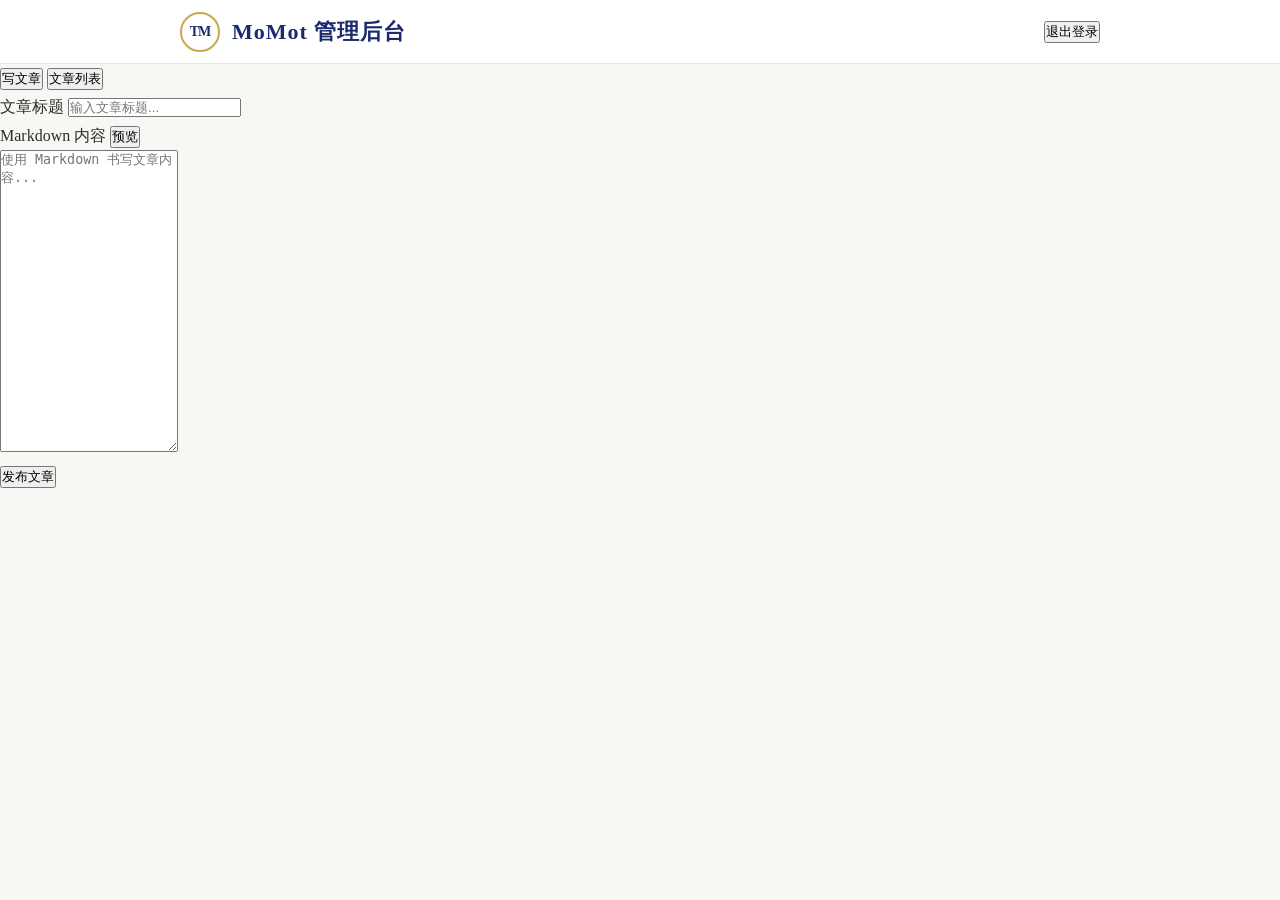
==== admin.html @ 291fdf37 "Update admin.html" ====
<!DOCTYPE html>
<html lang="zh-CN">
<head>
  <meta charset="UTF-8">
  <meta name="viewport" content="width=device-width, initial-scale=1.0">
  <title>管理后台 - MoMot</title>
  <link rel="stylesheet" href="style.css">
</head>
<body class="admin-page">

<nav class="navbar admin-navbar">
  <div class="nav-inner">
    <a href="./index.html" class="nav-brand">
      <div class="nav-logo">
        <span class="nav-logo-text">
          <span class="tm-top">TM</span>
        </span>
      </div>
      <span class="nav-site-name">MoMot 管理后台</span>
    </a>
    <button id="btn-logout" class="btn-logout">退出登录</button>
  </div>
</nav>

<div class="admin-layout">
  <!-- Tabs -->
  <div class="admin-tabs">
    <button id="btn-write" class="admin-tab active">写文章</button>
    <button id="btn-list" class="admin-tab">文章列表</button>
  </div>

  <!-- Status message -->
  <div id="status-msg" class="status-msg" style="display:none;"></div>

  <!-- Write Panel -->
  <div id="panel-write" class="admin-panel">
    <div class="form-group">
      <label for="post-title">文章标题</label>
      <input type="text" id="post-title" class="form-input" placeholder="输入文章标题...">
    </div>
    <div class="form-group">
      <div class="editor-toolbar">
        <label for="post-content">Markdown 内容</label>
        <button type="button" id="btn-preview" class="btn-preview-toggle">预览</button>
      </div>
      <textarea id="post-content" class="form-textarea" rows="20" placeholder="使用 Markdown 书写文章内容..."></textarea>
      <div id="post-preview" class="post-preview post-content" style="display:none;"></div>
    </div>
    <button id="btn-publish" class="btn-publish">发布文章</button>
  </div>

  <!-- List Panel -->
  <div id="panel-list" class="admin-panel" style="display:none;">
    <table class="admin-table">
      <thead>
        <tr>
          <th>标题</th>
          <th>日期</th>
          <th>操作</th>
        </tr>
      </thead>
      <tbody id="posts-table-body">
        <tr><td colspan="3" class="loading-text">加载中...</td></tr>
      </tbody>
    </table>
  </div>
</div>

<script src="script.js"></script>
</body>
</html>
---- style.css ----
/* ===== MoMot Blog - Main Stylesheet ===== */
:root {
  --deep-blue: #1a2a6c;
  --deep-blue-light: #243a8a;
  --deep-blue-dark: #0f1d50;
  --gold: #c9a84c;
  --gold-light: #d9be6e;
  --bg: #f8f7f4;
  --card-bg: #ffffff;
  --text: #2c2c2c;
  --text-muted: #777;
  --border: #e8e4dd;
  --shadow: 0 2px 12px rgba(0,0,0,0.06);
  --radius: 10px;
  --max-width: 960px;
  --nav-height: 64px;
}

* { margin:0; padding:0; box-sizing:border-box; }

body {
  font-family: "Georgia", "Noto Serif SC", "Source Han Serif SC", "STSong", serif;
  background: var(--bg);
  color: var(--text);
  line-height: 1.8;
  min-height: 100vh;
}

a { color: var(--deep-blue); text-decoration: none; transition: color 0.2s; }
a:hover { color: var(--gold); }

/* ===== Navbar ===== */
.navbar {
  position: sticky; top:0; z-index:100;
  background: rgba(255,255,255,0.92);
  backdrop-filter: blur(10px);
  -webkit-backdrop-filter: blur(10px);
  border-bottom: 1px solid var(--border);
  height: var(--nav-height);
}
.nav-inner {
  max-width: var(--max-width);
  margin: 0 auto;
  padding: 0 20px;
  display: flex;
  align-items: center;
  justify-content: space-between;
  height: 100%;
}
.nav-brand {
  display: flex;
  align-items: center;
  gap: 12px;
  text-decoration: none;
  color: var(--deep-blue);
}
.nav-logo {
  width: 40px; height: 40px;
  background: #fff;
  border: 2px solid var(--gold);
  border-radius: 50%;
  display: flex;
  align-items: center;
  justify-content: center;
  flex-shrink: 0;
  position: relative;
}
.nav-logo-text {
  font-family: "Georgia", serif;
  font-weight: bold;
  font-size: 14px;
  line-height: 1;
  text-align: center;
  color: var(--deep-blue);
  position: relative;
}
.nav-logo-text .tm-top {
  color: var(--deep-blue);
  letter-spacing: -1px;
}
.nav-logo-text .tm-gold {
  color: var(--gold);
  position: absolute;
  top: 3px;
  left: 3px;
}
.nav-site-name {
  font-size: 22px;
  font-weight: bold;
  letter-spacing: 1px;
  color: var(--deep-blue);
}
.nav-links { display:flex; gap:28px; list-style:none; }
.nav-links a {
  font-size: 15px;
  color: var(--text-muted);
  padding: 6px 0;
  border-bottom: 2px solid transparent;
  transition: color 0.2s, border-color 0.2s;
}
.nav-links a:hover,
.nav-links a.active {
  color: var(--deep-blue);
  border-bottom-color: var(--gold);
}

/* Mobile nav toggle */
.nav-toggle { display:none; background:none; border:none; cursor:pointer; padding:8px; }
.nav-toggle span {
  display:block; width:22px; height:2px;
  background:var(--deep-blue); margin:5px 0;
  transition: all 0.3s;
}

/* ===== Main Content ===== */
.main {
  max-width: var(--max-width);
  margin: 0 auto;
  padding: 32px 20px 60px;
}

/* ===== Hero / Intro ===== */
.hero {
  text-align: center;
  padding: 48px 20px 36px;
}
.hero h1 {
  font-size: 36px;
  color: var(--deep-blue);
  margin-bottom: 8px;
  letter-spacing: 2px;
}
.hero p {
  color: var(--text-muted);
  font-size: 16px;
}

/* ===== Post Cards ===== */
.post-grid {
  display: grid;
  grid-template-columns: repeat(auto-fill, minmax(300px, 1fr));
  gap: 24px;
  margin-top: 8px;
}
.post-card {
  background: var(--card-bg);
  border-radius: var(--radius);
  overflow: hidden;
  box-shadow: var(--shadow);
  transition: transform 0.2s, box-shadow 0.2s;
}
.post-card:hover {
  transform: translateY(-3px);
  box-shadow: 0 6px 24px rgba(0,0,0,0.1);
}
.post-card-img {
  height: 180px;
  background: linear-gradient(135deg, var(--deep-blue) 0%, #2a4a9c 50%, var(--gold) 100%);
  display: flex;
  align-items: center;
  justify-content: center;
}
.post-card-img span {
  font-size: 40px;
  color: rgba(255,255,255,0.7);
}
.post-card-body { padding: 20px; }
.post-card-body h3 {
  font-size: 18px;
  margin-bottom: 6px;
}
.post-card-body h3 a { color: var(--deep-blue); }
.post-card-body h3 a:hover { color: var(--gold); }
.post-card-date {
  font-size: 13px;
  color: var(--text-muted);
  margin-bottom: 10px;
}
.post-card-excerpt {
  font-size: 14px;
  color: #555;
  line-height: 1.6;
}
.post-card-tags { margin-top: 12px; }
.post-card-tags span {
  display: inline-block;
  background: #f0ece4;
  color: var(--deep-blue);
  font-size: 12px;
  padding: 2px 10px;
  border-radius: 12px;
  margin-right: 6px;
}

/* ===== Sidebar / About snippet ===== */
.about-snippet {
  margin-top: 60px;
  padding: 36px 24px;
  background: var(--card-bg);
  border-radius: var(--radius);
  box-shadow: var(--shadow);
  text-align: center;
}
.about-snippet h2 {
  font-size: 22px;
  color: var(--deep-blue);
  margin-bottom: 12px;
}
.about-snippet p {
  color: var(--text-muted);
  max-width: 560px;
  margin: 0 auto;
  font-size: 15px;
}
.about-snippet .btn {
  display: inline-block;
  margin-top: 16px;
  padding: 10px 28px;
  background: var(--deep-blue);
  color: #fff;
  border-radius: 6px;
  font-size: 14px;
  transition: background 0.2s;
}
.about-snippet .btn:hover {
  background: var(--gold);
  color: #fff;
}

/* ===== Single Post Page ===== */
.post-header {
  text-align: center;
  padding: 32px 0 24px;
  border-bottom: 1px solid var(--border);
  margin-bottom: 32px;
}
.post-header h1 {
  font-size: 30px;
  color: var(--deep-blue);
  margin-bottom: 8px;
}
.post-header .post-meta {
  color: var(--text-muted);
  font-size: 14px;
}
.post-content {
  font-size: 16px;
  line-height: 2;
}
.post-content h2 {
  font-size: 22px;
  color: var(--deep-blue);
  margin: 32px 0 12px;
  padding-bottom: 6px;
  border-bottom: 2px solid var(--gold);
}
.post-content h3 {
  font-size: 18px;
  color: var(--deep-blue);
  margin: 24px 0 8px;
}
.post-content p { margin-bottom: 16px; }
.post-content ul, .post-content ol {
  margin: 12px 0 16px 24px;
}
.post-content li { margin-bottom: 6px; }
.post-content blockquote {
  border-left: 3px solid var(--gold);
  padding: 8px 16px;
  margin: 20px 0;
  background: #faf9f6;
  color: #666;
  font-style: italic;
}
.post-content code {
  background: #f0ece4;
  padding: 2px 6px;
  border-radius: 4px;
  font-size: 14px;
}
.post-content pre {
  background: #1e1e2e;
  color: #cdd6f4;
  padding: 16px 20px;
  border-radius: 8px;
  overflow-x: auto;
  margin: 16px 0;
  font-size: 14px;
  line-height: 1.5;
}
.post-content pre code {
  background: none;
  padding: 0;
  color: inherit;
}
.post-content img {
  max-width: 100%;
  border-radius: 8px;
  margin: 16px 0;
}
.post-footer {
  margin-top: 48px;
  padding-top: 24px;
  border-top: 1px solid var(--border);
  text-align: center;
}
.post-footer a {
  display: inline-block;
  padding: 10px 28px;
  background: var(--deep-blue);
  color: #fff;
  border-radius: 6px;
  font-size: 14px;
  transition: background 0.2s;
}
.post-footer a:hover { background: var(--gold); color:#fff; }

/* ===== About Page ===== */
.about-page { max-width: 700px; margin: 0 auto; padding: 40px 0; }
.about-avatar {
  width: 100px; height: 100px;
  border-radius: 50%;
  background: linear-gradient(135deg, var(--deep-blue) 0%, var(--gold) 100%);
  margin: 0 auto 20px;
  display: flex;
  align-items: center;
  justify-content: center;
  font-size: 36px;
  color: #fff;
}
.about-page h1 {
  text-align: center;
  font-size: 28px;
  color: var(--deep-blue);
  margin-bottom: 8px;
}
.about-page .subtitle {
  text-align: center;
  color: var(--text-muted);
  font-size: 15px;
  margin-bottom: 36px;
}
.about-page h2 {
  font-size: 20px;
  color: var(--deep-blue);
  margin: 28px 0 12px;
  padding-bottom: 4px;
  border-bottom: 2px solid var(--gold);
}
.about-page p { margin-bottom: 14px; font-size: 15px; }
.about-page ul { margin: 8px 0 16px 20px; }
.about-page li { margin-bottom: 6px; font-size: 15px; }

/* ===== Footer ===== */
.site-footer {
  text-align: center;
  padding: 28px 20px;
  border-top: 1px solid var(--border);
  color: var(--text-muted);
  font-size: 13px;
}

/* ===== Pagination ===== */
.pagination {
  display: flex; justify-content: center; gap: 8px;
  margin-top: 40px;
}
.pagination a, .pagination span {
  display: inline-block;
  padding: 8px 14px;
  border: 1px solid var(--border);
  border-radius: 6px;
  font-size: 14px;
  color: var(--text-muted);
  background: var(--card-bg);
}
.pagination a:hover { border-color: var(--gold); color: var(--gold); }
.pagination .current {
  background: var(--deep-blue);
  color: #fff;
  border-color: var(--deep-blue);
}

/* ===== Responsive ===== */
@media (max-width: 768px) {
  .post-grid { grid-template-columns: 1fr; }
  .hero h1 { font-size: 26px; }
  .nav-links {
    display: none;
    position: absolute; top: var(--nav-height);
    left: 0; right: 0;
    background: #fff;
    flex-direction: column;
    padding: 12px 20px;
    gap: 8px;
    border-bottom: 1px solid var(--border);
    box-shadow: 0 4px 12px rgba(0,0,0,0.06);
  }
  .nav-links.open { display: flex; }
  .nav-toggle { display: block; }
  .post-header h1 { font-size: 24px; }
  .about-page { padding: 20px; }
}
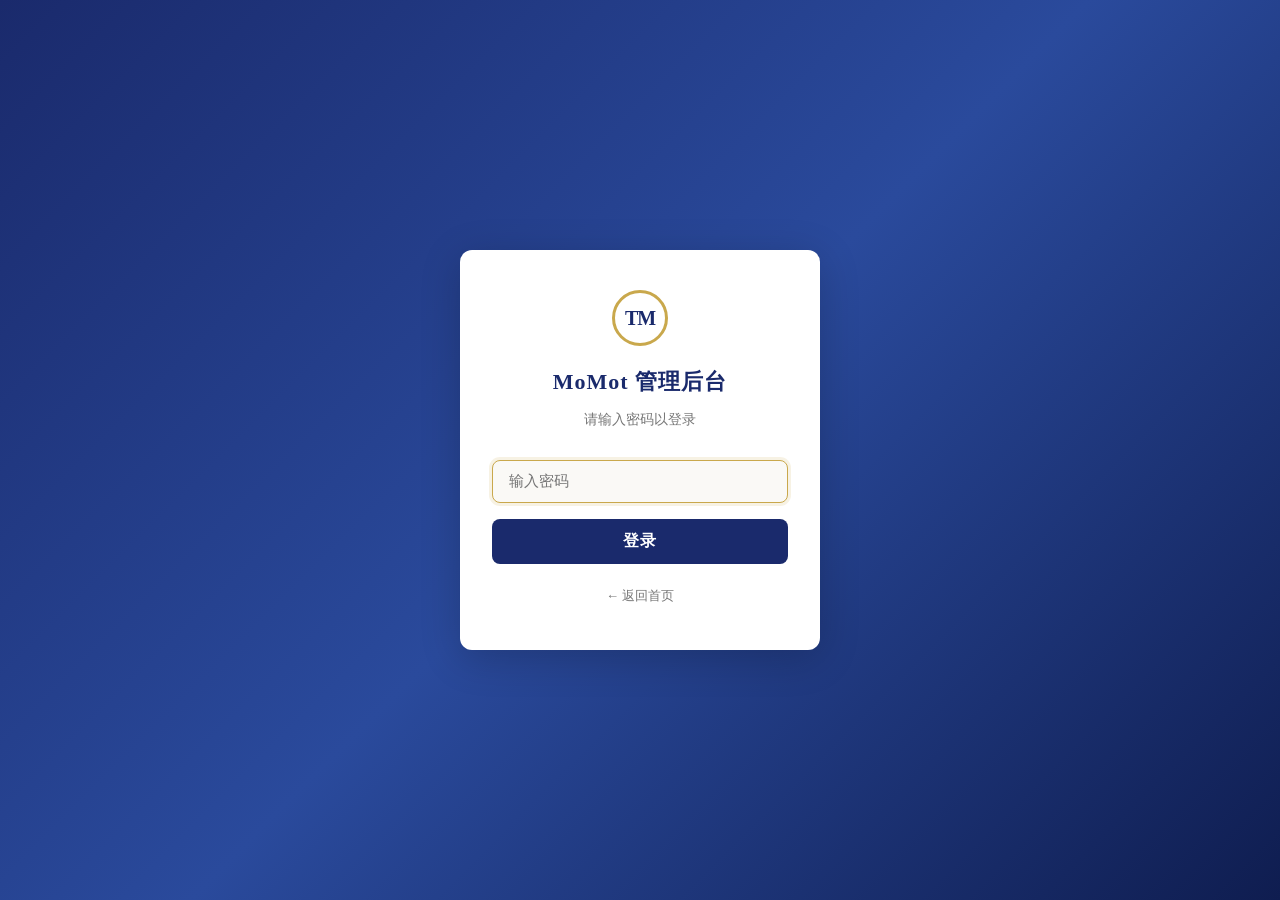
==== commit 365d06de: "Update admin.html: fix encoding + add image upload" ====
--- a/admin.html
+++ b/admin.html
@@ -41,10 +41,16 @@
     <div class="form-group">
       <div class="editor-toolbar">
         <label for="post-content">Markdown 内容</label>
-        <button type="button" id="btn-preview" class="btn-preview-toggle">预览</button>
+        <div class="toolbar-btns">
+          <button type="button" id="btn-insert-image" class="btn-insert-image" title="插入图片">插入图片</button>
+          <button type="button" id="btn-preview" class="btn-preview-toggle">预览</button>
+        </div>
       </div>
+      <!-- 隐藏的文件选择器 -->
+      <input type="file" id="image-file-input" accept="image/*" style="display:none;">
       <textarea id="post-content" class="form-textarea" rows="20" placeholder="使用 Markdown 书写文章内容..."></textarea>
       <div id="post-preview" class="post-preview post-content" style="display:none;"></div>
+      <div id="upload-status" style="display:none;margin-top:4px;font-size:12px;color:#888;"></div>
     </div>
     <button id="btn-publish" class="btn-publish">发布文章</button>
   </div>
--- a/style.css
+++ b/style.css
@@ -1,403 +1,769 @@
-/* ===== MoMot Blog - Main Stylesheet ===== */
-:root {
-  --deep-blue: #1a2a6c;
-  --deep-blue-light: #243a8a;
-  --deep-blue-dark: #0f1d50;
-  --gold: #c9a84c;
-  --gold-light: #d9be6e;
-  --bg: #f8f7f4;
-  --card-bg: #ffffff;
-  --text: #2c2c2c;
-  --text-muted: #777;
-  --border: #e8e4dd;
-  --shadow: 0 2px 12px rgba(0,0,0,0.06);
-  --radius: 10px;
-  --max-width: 960px;
-  --nav-height: 64px;
-}
-
-* { margin:0; padding:0; box-sizing:border-box; }
-
-body {
-  font-family: "Georgia", "Noto Serif SC", "Source Han Serif SC", "STSong", serif;
-  background: var(--bg);
-  color: var(--text);
-  line-height: 1.8;
-  min-height: 100vh;
-}
-
-a { color: var(--deep-blue); text-decoration: none; transition: color 0.2s; }
-a:hover { color: var(--gold); }
-
-/* ===== Navbar ===== */
-.navbar {
-  position: sticky; top:0; z-index:100;
-  background: rgba(255,255,255,0.92);
-  backdrop-filter: blur(10px);
-  -webkit-backdrop-filter: blur(10px);
-  border-bottom: 1px solid var(--border);
-  height: var(--nav-height);
-}
-.nav-inner {
-  max-width: var(--max-width);
-  margin: 0 auto;
-  padding: 0 20px;
-  display: flex;
-  align-items: center;
-  justify-content: space-between;
-  height: 100%;
-}
-.nav-brand {
-  display: flex;
-  align-items: center;
-  gap: 12px;
-  text-decoration: none;
-  color: var(--deep-blue);
-}
-.nav-logo {
-  width: 40px; height: 40px;
-  background: #fff;
-  border: 2px solid var(--gold);
-  border-radius: 50%;
-  display: flex;
-  align-items: center;
-  justify-content: center;
-  flex-shrink: 0;
-  position: relative;
-}
-.nav-logo-text {
-  font-family: "Georgia", serif;
-  font-weight: bold;
-  font-size: 14px;
-  line-height: 1;
-  text-align: center;
-  color: var(--deep-blue);
-  position: relative;
-}
-.nav-logo-text .tm-top {
-  color: var(--deep-blue);
-  letter-spacing: -1px;
-}
-.nav-logo-text .tm-gold {
-  color: var(--gold);
-  position: absolute;
-  top: 3px;
-  left: 3px;
-}
-.nav-site-name {
-  font-size: 22px;
-  font-weight: bold;
-  letter-spacing: 1px;
-  color: var(--deep-blue);
-}
-.nav-links { display:flex; gap:28px; list-style:none; }
-.nav-links a {
-  font-size: 15px;
-  color: var(--text-muted);
-  padding: 6px 0;
-  border-bottom: 2px solid transparent;
-  transition: color 0.2s, border-color 0.2s;
-}
-.nav-links a:hover,
-.nav-links a.active {
-  color: var(--deep-blue);
-  border-bottom-color: var(--gold);
-}
-
-/* Mobile nav toggle */
-.nav-toggle { display:none; background:none; border:none; cursor:pointer; padding:8px; }
-.nav-toggle span {
-  display:block; width:22px; height:2px;
-  background:var(--deep-blue); margin:5px 0;
-  transition: all 0.3s;
-}
-
-/* ===== Main Content ===== */
-.main {
-  max-width: var(--max-width);
-  margin: 0 auto;
-  padding: 32px 20px 60px;
-}
-
-/* ===== Hero / Intro ===== */
-.hero {
-  text-align: center;
-  padding: 48px 20px 36px;
-}
-.hero h1 {
-  font-size: 36px;
-  color: var(--deep-blue);
-  margin-bottom: 8px;
-  letter-spacing: 2px;
-}
-.hero p {
-  color: var(--text-muted);
-  font-size: 16px;
-}
-
-/* ===== Post Cards ===== */
-.post-grid {
-  display: grid;
-  grid-template-columns: repeat(auto-fill, minmax(300px, 1fr));
-  gap: 24px;
-  margin-top: 8px;
-}
-.post-card {
-  background: var(--card-bg);
-  border-radius: var(--radius);
-  overflow: hidden;
-  box-shadow: var(--shadow);
-  transition: transform 0.2s, box-shadow 0.2s;
-}
-.post-card:hover {
-  transform: translateY(-3px);
-  box-shadow: 0 6px 24px rgba(0,0,0,0.1);
-}
-.post-card-img {
-  height: 180px;
-  background: linear-gradient(135deg, var(--deep-blue) 0%, #2a4a9c 50%, var(--gold) 100%);
-  display: flex;
-  align-items: center;
-  justify-content: center;
-}
-.post-card-img span {
-  font-size: 40px;
-  color: rgba(255,255,255,0.7);
-}
-.post-card-body { padding: 20px; }
-.post-card-body h3 {
-  font-size: 18px;
-  margin-bottom: 6px;
-}
-.post-card-body h3 a { color: var(--deep-blue); }
-.post-card-body h3 a:hover { color: var(--gold); }
-.post-card-date {
-  font-size: 13px;
-  color: var(--text-muted);
-  margin-bottom: 10px;
-}
-.post-card-excerpt {
-  font-size: 14px;
-  color: #555;
-  line-height: 1.6;
-}
-.post-card-tags { margin-top: 12px; }
-.post-card-tags span {
-  display: inline-block;
-  background: #f0ece4;
-  color: var(--deep-blue);
-  font-size: 12px;
-  padding: 2px 10px;
-  border-radius: 12px;
-  margin-right: 6px;
-}
-
-/* ===== Sidebar / About snippet ===== */
-.about-snippet {
-  margin-top: 60px;
-  padding: 36px 24px;
-  background: var(--card-bg);
-  border-radius: var(--radius);
-  box-shadow: var(--shadow);
-  text-align: center;
-}
-.about-snippet h2 {
-  font-size: 22px;
-  color: var(--deep-blue);
-  margin-bottom: 12px;
-}
-.about-snippet p {
-  color: var(--text-muted);
-  max-width: 560px;
-  margin: 0 auto;
-  font-size: 15px;
-}
-.about-snippet .btn {
-  display: inline-block;
-  margin-top: 16px;
-  padding: 10px 28px;
-  background: var(--deep-blue);
-  color: #fff;
-  border-radius: 6px;
-  font-size: 14px;
-  transition: background 0.2s;
-}
-.about-snippet .btn:hover {
-  background: var(--gold);
-  color: #fff;
-}
-
-/* ===== Single Post Page ===== */
-.post-header {
-  text-align: center;
-  padding: 32px 0 24px;
-  border-bottom: 1px solid var(--border);
-  margin-bottom: 32px;
-}
-.post-header h1 {
-  font-size: 30px;
-  color: var(--deep-blue);
-  margin-bottom: 8px;
-}
-.post-header .post-meta {
-  color: var(--text-muted);
-  font-size: 14px;
-}
-.post-content {
-  font-size: 16px;
-  line-height: 2;
-}
-.post-content h2 {
-  font-size: 22px;
-  color: var(--deep-blue);
-  margin: 32px 0 12px;
-  padding-bottom: 6px;
-  border-bottom: 2px solid var(--gold);
-}
-.post-content h3 {
-  font-size: 18px;
-  color: var(--deep-blue);
-  margin: 24px 0 8px;
-}
-.post-content p { margin-bottom: 16px; }
-.post-content ul, .post-content ol {
-  margin: 12px 0 16px 24px;
-}
-.post-content li { margin-bottom: 6px; }
-.post-content blockquote {
-  border-left: 3px solid var(--gold);
-  padding: 8px 16px;
-  margin: 20px 0;
-  background: #faf9f6;
-  color: #666;
-  font-style: italic;
-}
-.post-content code {
-  background: #f0ece4;
-  padding: 2px 6px;
-  border-radius: 4px;
-  font-size: 14px;
-}
-.post-content pre {
-  background: #1e1e2e;
-  color: #cdd6f4;
-  padding: 16px 20px;
-  border-radius: 8px;
-  overflow-x: auto;
-  margin: 16px 0;
-  font-size: 14px;
-  line-height: 1.5;
-}
-.post-content pre code {
-  background: none;
-  padding: 0;
-  color: inherit;
-}
-.post-content img {
-  max-width: 100%;
-  border-radius: 8px;
-  margin: 16px 0;
-}
-.post-footer {
-  margin-top: 48px;
-  padding-top: 24px;
-  border-top: 1px solid var(--border);
-  text-align: center;
-}
-.post-footer a {
-  display: inline-block;
-  padding: 10px 28px;
-  background: var(--deep-blue);
-  color: #fff;
-  border-radius: 6px;
-  font-size: 14px;
-  transition: background 0.2s;
-}
-.post-footer a:hover { background: var(--gold); color:#fff; }
-
-/* ===== About Page ===== */
-.about-page { max-width: 700px; margin: 0 auto; padding: 40px 0; }
-.about-avatar {
-  width: 100px; height: 100px;
-  border-radius: 50%;
-  background: linear-gradient(135deg, var(--deep-blue) 0%, var(--gold) 100%);
-  margin: 0 auto 20px;
-  display: flex;
-  align-items: center;
-  justify-content: center;
-  font-size: 36px;
-  color: #fff;
-}
-.about-page h1 {
-  text-align: center;
-  font-size: 28px;
-  color: var(--deep-blue);
-  margin-bottom: 8px;
-}
-.about-page .subtitle {
-  text-align: center;
-  color: var(--text-muted);
-  font-size: 15px;
-  margin-bottom: 36px;
-}
-.about-page h2 {
-  font-size: 20px;
-  color: var(--deep-blue);
-  margin: 28px 0 12px;
-  padding-bottom: 4px;
-  border-bottom: 2px solid var(--gold);
-}
-.about-page p { margin-bottom: 14px; font-size: 15px; }
-.about-page ul { margin: 8px 0 16px 20px; }
-.about-page li { margin-bottom: 6px; font-size: 15px; }
-
-/* ===== Footer ===== */
-.site-footer {
-  text-align: center;
-  padding: 28px 20px;
-  border-top: 1px solid var(--border);
-  color: var(--text-muted);
-  font-size: 13px;
-}
-
-/* ===== Pagination ===== */
-.pagination {
-  display: flex; justify-content: center; gap: 8px;
-  margin-top: 40px;
-}
-.pagination a, .pagination span {
-  display: inline-block;
-  padding: 8px 14px;
-  border: 1px solid var(--border);
-  border-radius: 6px;
-  font-size: 14px;
-  color: var(--text-muted);
-  background: var(--card-bg);
-}
-.pagination a:hover { border-color: var(--gold); color: var(--gold); }
-.pagination .current {
-  background: var(--deep-blue);
-  color: #fff;
-  border-color: var(--deep-blue);
-}
-
-/* ===== Responsive ===== */
-@media (max-width: 768px) {
-  .post-grid { grid-template-columns: 1fr; }
-  .hero h1 { font-size: 26px; }
-  .nav-links {
-    display: none;
-    position: absolute; top: var(--nav-height);
-    left: 0; right: 0;
-    background: #fff;
-    flex-direction: column;
-    padding: 12px 20px;
-    gap: 8px;
-    border-bottom: 1px solid var(--border);
-    box-shadow: 0 4px 12px rgba(0,0,0,0.06);
-  }
-  .nav-links.open { display: flex; }
-  .nav-toggle { display: block; }
-  .post-header h1 { font-size: 24px; }
-  .about-page { padding: 20px; }
-}
+/* ===== MoMot Blog - Main Stylesheet ===== */
+:root {
+  --deep-blue: #1a2a6c;
+  --deep-blue-light: #243a8a;
+  --deep-blue-dark: #0f1d50;
+  --gold: #c9a84c;
+  --gold-light: #d9be6e;
+  --bg: #f8f7f4;
+  --card-bg: #ffffff;
+  --text: #2c2c2c;
+  --text-muted: #777;
+  --border: #e8e4dd;
+  --shadow: 0 2px 12px rgba(0,0,0,0.06);
+  --radius: 10px;
+  --max-width: 960px;
+  --nav-height: 64px;
+}
+
+* { margin:0; padding:0; box-sizing:border-box; }
+
+body {
+  font-family: "Georgia", "Noto Serif SC", "Source Han Serif SC", "STSong", serif;
+  background: var(--bg);
+  color: var(--text);
+  line-height: 1.8;
+  min-height: 100vh;
+}
+
+a { color: var(--deep-blue); text-decoration: none; transition: color 0.2s; }
+a:hover { color: var(--gold); }
+
+.loading-text {
+  text-align: center;
+  color: var(--text-muted);
+  padding: 40px 0;
+  font-size: 15px;
+}
+
+/* ===== Navbar ===== */
+.navbar {
+  position: sticky; top:0; z-index:100;
+  background: rgba(255,255,255,0.92);
+  backdrop-filter: blur(10px);
+  -webkit-backdrop-filter: blur(10px);
+  border-bottom: 1px solid var(--border);
+  height: var(--nav-height);
+}
+.nav-inner {
+  max-width: var(--max-width);
+  margin: 0 auto;
+  padding: 0 20px;
+  display: flex;
+  align-items: center;
+  justify-content: space-between;
+  height: 100%;
+}
+.nav-brand {
+  display: flex;
+  align-items: center;
+  gap: 12px;
+  text-decoration: none;
+  color: var(--deep-blue);
+}
+.nav-logo {
+  width: 40px; height: 40px;
+  background: #fff;
+  border: 2px solid var(--gold);
+  border-radius: 50%;
+  display: flex;
+  align-items: center;
+  justify-content: center;
+  flex-shrink: 0;
+  position: relative;
+}
+.nav-logo-text {
+  font-family: "Georgia", serif;
+  font-weight: bold;
+  font-size: 14px;
+  line-height: 1;
+  text-align: center;
+  color: var(--deep-blue);
+  position: relative;
+}
+.nav-logo-text .tm-top {
+  color: var(--deep-blue);
+  letter-spacing: -1px;
+}
+.nav-logo-text .tm-gold {
+  color: var(--gold);
+  position: absolute;
+  top: 3px;
+  left: 3px;
+}
+.nav-site-name {
+  font-size: 22px;
+  font-weight: bold;
+  letter-spacing: 1px;
+  color: var(--deep-blue);
+}
+.nav-links { display:flex; gap:28px; list-style:none; }
+.nav-links a {
+  font-size: 15px;
+  color: var(--text-muted);
+  padding: 6px 0;
+  border-bottom: 2px solid transparent;
+  transition: color 0.2s, border-color 0.2s;
+}
+.nav-links a:hover,
+.nav-links a.active {
+  color: var(--deep-blue);
+  border-bottom-color: var(--gold);
+}
+
+/* Mobile nav toggle */
+.nav-toggle { display:none; background:none; border:none; cursor:pointer; padding:8px; }
+.nav-toggle span {
+  display:block; width:22px; height:2px;
+  background:var(--deep-blue); margin:5px 0;
+  transition: all 0.3s;
+}
+
+/* ===== Main Content ===== */
+.main {
+  max-width: var(--max-width);
+  margin: 0 auto;
+  padding: 32px 20px 60px;
+}
+
+/* ===== Hero / Intro ===== */
+.hero {
+  text-align: center;
+  padding: 48px 20px 36px;
+}
+.hero h1 {
+  font-size: 36px;
+  color: var(--deep-blue);
+  margin-bottom: 8px;
+  letter-spacing: 2px;
+}
+.hero p {
+  color: var(--text-muted);
+  font-size: 16px;
+}
+
+/* ===== Post Cards ===== */
+.post-grid {
+  display: grid;
+  grid-template-columns: repeat(auto-fill, minmax(300px, 1fr));
+  gap: 24px;
+  margin-top: 8px;
+}
+.post-card {
+  background: var(--card-bg);
+  border-radius: var(--radius);
+  overflow: hidden;
+  box-shadow: var(--shadow);
+  transition: transform 0.2s, box-shadow 0.2s;
+}
+.post-card:hover {
+  transform: translateY(-3px);
+  box-shadow: 0 6px 24px rgba(0,0,0,0.1);
+}
+.post-card-img {
+  height: 180px;
+  background: linear-gradient(135deg, var(--deep-blue) 0%, #2a4a9c 50%, var(--gold) 100%);
+  display: flex;
+  align-items: center;
+  justify-content: center;
+}
+.post-card-img span {
+  font-size: 40px;
+  color: rgba(255,255,255,0.7);
+}
+.post-card-body { padding: 20px; }
+.post-card-body h3 {
+  font-size: 18px;
+  margin-bottom: 6px;
+}
+.post-card-body h3 a { color: var(--deep-blue); }
+.post-card-body h3 a:hover { color: var(--gold); }
+.post-card-date {
+  font-size: 13px;
+  color: var(--text-muted);
+  margin-bottom: 10px;
+}
+.post-card-excerpt {
+  font-size: 14px;
+  color: #555;
+  line-height: 1.6;
+}
+.post-card-tags { margin-top: 12px; }
+.post-card-tags span {
+  display: inline-block;
+  background: #f0ece4;
+  color: var(--deep-blue);
+  font-size: 12px;
+  padding: 2px 10px;
+  border-radius: 12px;
+  margin-right: 6px;
+}
+
+/* ===== Sidebar / About snippet ===== */
+.about-snippet {
+  margin-top: 60px;
+  padding: 36px 24px;
+  background: var(--card-bg);
+  border-radius: var(--radius);
+  box-shadow: var(--shadow);
+  text-align: center;
+}
+.about-snippet h2 {
+  font-size: 22px;
+  color: var(--deep-blue);
+  margin-bottom: 12px;
+}
+.about-snippet p {
+  color: var(--text-muted);
+  max-width: 560px;
+  margin: 0 auto;
+  font-size: 15px;
+}
+.about-snippet .btn {
+  display: inline-block;
+  margin-top: 16px;
+  padding: 10px 28px;
+  background: var(--deep-blue);
+  color: #fff;
+  border-radius: 6px;
+  font-size: 14px;
+  transition: background 0.2s;
+}
+.about-snippet .btn:hover {
+  background: var(--gold);
+  color: #fff;
+}
+
+/* ===== Single Post Page ===== */
+.post-header {
+  text-align: center;
+  padding: 32px 0 24px;
+  border-bottom: 1px solid var(--border);
+  margin-bottom: 32px;
+}
+.post-header h1 {
+  font-size: 30px;
+  color: var(--deep-blue);
+  margin-bottom: 8px;
+}
+.post-header .post-meta {
+  color: var(--text-muted);
+  font-size: 14px;
+}
+.post-content {
+  font-size: 16px;
+  line-height: 2;
+}
+.post-content h1 {
+  font-size: 26px;
+  color: var(--deep-blue);
+  margin: 36px 0 14px;
+  padding-bottom: 6px;
+  border-bottom: 2px solid var(--gold);
+}
+.post-content h2 {
+  font-size: 22px;
+  color: var(--deep-blue);
+  margin: 32px 0 12px;
+  padding-bottom: 6px;
+  border-bottom: 2px solid var(--gold);
+}
+.post-content h3 {
+  font-size: 18px;
+  color: var(--deep-blue);
+  margin: 24px 0 8px;
+}
+.post-content p { margin-bottom: 16px; }
+.post-content ul, .post-content ol {
+  margin: 12px 0 16px 24px;
+}
+.post-content li { margin-bottom: 6px; }
+.post-content blockquote {
+  border-left: 3px solid var(--gold);
+  padding: 8px 16px;
+  margin: 20px 0;
+  background: #faf9f6;
+  color: #666;
+  font-style: italic;
+}
+.post-content code {
+  background: #f0ece4;
+  padding: 2px 6px;
+  border-radius: 4px;
+  font-size: 14px;
+}
+.post-content pre {
+  background: #1e1e2e;
+  color: #cdd6f4;
+  padding: 16px 20px;
+  border-radius: 8px;
+  overflow-x: auto;
+  margin: 16px 0;
+  font-size: 14px;
+  line-height: 1.5;
+}
+.post-content pre code {
+  background: none;
+  padding: 0;
+  color: inherit;
+}
+.post-content img {
+  max-width: 100%;
+  border-radius: 8px;
+  margin: 16px 0;
+}
+.post-footer {
+  margin-top: 48px;
+  padding-top: 24px;
+  border-top: 1px solid var(--border);
+  text-align: center;
+}
+.post-footer a {
+  display: inline-block;
+  padding: 10px 28px;
+  background: var(--deep-blue);
+  color: #fff;
+  border-radius: 6px;
+  font-size: 14px;
+  transition: background 0.2s;
+}
+.post-footer a:hover { background: var(--gold); color:#fff; }
+
+/* ===== About Page ===== */
+.about-page { max-width: 700px; margin: 0 auto; padding: 40px 0; }
+.about-avatar {
+  width: 100px; height: 100px;
+  border-radius: 50%;
+  background: linear-gradient(135deg, var(--deep-blue) 0%, var(--gold) 100%);
+  margin: 0 auto 20px;
+  display: flex;
+  align-items: center;
+  justify-content: center;
+  font-size: 36px;
+  color: #fff;
+}
+.about-page h1 {
+  text-align: center;
+  font-size: 28px;
+  color: var(--deep-blue);
+  margin-bottom: 8px;
+}
+.about-page .subtitle {
+  text-align: center;
+  color: var(--text-muted);
+  font-size: 15px;
+  margin-bottom: 36px;
+}
+.about-page h2 {
+  font-size: 20px;
+  color: var(--deep-blue);
+  margin: 28px 0 12px;
+  padding-bottom: 4px;
+  border-bottom: 2px solid var(--gold);
+}
+.about-page p { margin-bottom: 14px; font-size: 15px; }
+.about-page ul { margin: 8px 0 16px 20px; }
+.about-page li { margin-bottom: 6px; font-size: 15px; }
+
+/* ===== Footer ===== */
+.site-footer {
+  text-align: center;
+  padding: 28px 20px;
+  border-top: 1px solid var(--border);
+  color: var(--text-muted);
+  font-size: 13px;
+}
+
+/* ===== Pagination ===== */
+.pagination {
+  display: flex; justify-content: center; gap: 8px;
+  margin-top: 40px;
+}
+.pagination a, .pagination span {
+  display: inline-block;
+  padding: 8px 14px;
+  border: 1px solid var(--border);
+  border-radius: 6px;
+  font-size: 14px;
+  color: var(--text-muted);
+  background: var(--card-bg);
+}
+.pagination a:hover { border-color: var(--gold); color: var(--gold); }
+.pagination .current {
+  background: var(--deep-blue);
+  color: #fff;
+  border-color: var(--deep-blue);
+}
+
+/* ============================================================
+   LOGIN PAGE
+   ============================================================ */
+.login-page {
+  display: flex;
+  align-items: center;
+  justify-content: center;
+  min-height: 100vh;
+  background: linear-gradient(135deg, var(--deep-blue) 0%, #2a4a9c 50%, var(--deep-blue-dark) 100%);
+}
+.login-container {
+  width: 100%;
+  max-width: 400px;
+  padding: 20px;
+}
+.login-card {
+  background: var(--card-bg);
+  border-radius: 12px;
+  padding: 40px 32px;
+  box-shadow: 0 8px 40px rgba(0,0,0,0.2);
+  text-align: center;
+}
+.login-header {
+  margin-bottom: 28px;
+}
+.login-header .nav-logo {
+  margin: 0 auto 16px;
+  width: 56px;
+  height: 56px;
+  border-width: 3px;
+}
+.login-header .nav-logo-text {
+  font-size: 20px;
+}
+.login-header h1 {
+  font-size: 22px;
+  color: var(--deep-blue);
+  margin-bottom: 6px;
+  letter-spacing: 1px;
+}
+.login-header p {
+  color: var(--text-muted);
+  font-size: 14px;
+}
+.login-form .form-group {
+  margin-bottom: 16px;
+}
+.form-input {
+  width: 100%;
+  padding: 12px 16px;
+  font-size: 15px;
+  font-family: inherit;
+  border: 1px solid var(--border);
+  border-radius: 8px;
+  outline: none;
+  transition: border-color 0.2s, box-shadow 0.2s;
+  background: #faf9f6;
+}
+.form-input:focus {
+  border-color: var(--gold);
+  box-shadow: 0 0 0 3px rgba(201,168,76,0.15);
+}
+.login-error {
+  color: #d44;
+  font-size: 13px;
+  margin-bottom: 12px;
+  padding: 8px;
+  background: #fef0f0;
+  border-radius: 6px;
+}
+.btn-login {
+  width: 100%;
+  padding: 12px;
+  font-size: 16px;
+  font-family: inherit;
+  font-weight: bold;
+  background: var(--deep-blue);
+  color: #fff;
+  border: none;
+  border-radius: 8px;
+  cursor: pointer;
+  transition: background 0.2s;
+  letter-spacing: 1px;
+}
+.btn-login:hover {
+  background: var(--gold);
+}
+.login-back {
+  display: inline-block;
+  margin-top: 20px;
+  font-size: 13px;
+  color: var(--text-muted);
+}
+.login-back:hover { color: var(--gold); }
+
+/* ============================================================
+   ADMIN PAGE
+   ============================================================ */
+.admin-page {
+  background: #f0efe9;
+}
+.admin-navbar {
+  background: var(--deep-blue) !important;
+  border-bottom: 2px solid var(--gold) !important;
+}
+.admin-navbar .nav-site-name,
+.admin-navbar .nav-brand {
+  color: #fff !important;
+}
+.admin-navbar .nav-logo {
+  border-color: var(--gold);
+  background: transparent;
+}
+.admin-navbar .nav-logo-text {
+  color: #fff !important;
+}
+.admin-navbar .nav-logo-text .tm-top {
+  color: var(--gold) !important;
+}
+
+.btn-logout {
+  padding: 6px 20px;
+  font-size: 13px;
+  font-family: inherit;
+  background: transparent;
+  color: #fff;
+  border: 1px solid rgba(255,255,255,0.4);
+  border-radius: 6px;
+  cursor: pointer;
+  transition: all 0.2s;
+}
+.btn-logout:hover {
+  background: rgba(255,255,255,0.1);
+  border-color: #fff;
+}
+
+.admin-layout {
+  max-width: 900px;
+  margin: 0 auto;
+  padding: 24px 20px 60px;
+}
+
+/* Tabs */
+.admin-tabs {
+  display: flex;
+  gap: 0;
+  margin-bottom: 24px;
+  border-radius: 8px;
+  overflow: hidden;
+  box-shadow: var(--shadow);
+}
+.admin-tab {
+  flex: 1;
+  padding: 12px 20px;
+  font-size: 15px;
+  font-family: inherit;
+  font-weight: bold;
+  background: var(--card-bg);
+  color: var(--text-muted);
+  border: 1px solid var(--border);
+  cursor: pointer;
+  transition: all 0.2s;
+}
+.admin-tab:first-child { border-radius: 8px 0 0 8px; }
+.admin-tab:last-child { border-radius: 0 8px 8px 0; }
+.admin-tab.active {
+  background: var(--deep-blue);
+  color: #fff;
+  border-color: var(--deep-blue);
+}
+.admin-tab:hover:not(.active) {
+  background: #f0ece4;
+}
+
+/* Status */
+.status-msg {
+  padding: 10px 16px;
+  border-radius: 8px;
+  margin-bottom: 16px;
+  font-size: 14px;
+  text-align: center;
+}
+.status-msg.success {
+  background: #e6f4ea;
+  color: #1b7a30;
+  border: 1px solid #b7dfc4;
+}
+.status-msg.error {
+  background: #fef0f0;
+  color: #c0392b;
+  border: 1px solid #f5c6cb;
+}
+
+/* Admin Panel */
+.admin-panel {
+  background: var(--card-bg);
+  border-radius: 12px;
+  padding: 28px;
+  box-shadow: var(--shadow);
+}
+
+/* Form */
+.form-group {
+  margin-bottom: 20px;
+}
+.form-group label {
+  display: block;
+  font-size: 14px;
+  font-weight: bold;
+  color: var(--deep-blue);
+  margin-bottom: 6px;
+}
+.form-textarea {
+  width: 100%;
+  padding: 14px 16px;
+  font-size: 15px;
+  font-family: "Consolas", "Courier New", "Noto Sans SC", monospace;
+  border: 1px solid var(--border);
+  border-radius: 8px;
+  outline: none;
+  resize: vertical;
+  min-height: 400px;
+  line-height: 1.7;
+  background: #faf9f6;
+  transition: border-color 0.2s, box-shadow 0.2s;
+}
+.form-textarea:focus {
+  border-color: var(--gold);
+  box-shadow: 0 0 0 3px rgba(201,168,76,0.15);
+}
+
+.editor-toolbar {
+  display: flex;
+  justify-content: space-between;
+  align-items: center;
+  margin-bottom: 6px;
+}
+.editor-toolbar label {
+  margin-bottom: 0;
+}
+.btn-preview-toggle {
+  padding: 4px 16px;
+  font-size: 13px;
+  font-family: inherit;
+  background: #f0ece4;
+  color: var(--deep-blue);
+  border: 1px solid var(--border);
+  border-radius: 6px;
+  cursor: pointer;
+  transition: all 0.2s;
+}
+.btn-preview-toggle:hover {
+  background: var(--gold);
+  color: #fff;
+  border-color: var(--gold);
+}
+
+.post-preview {
+  min-height: 400px;
+  padding: 16px;
+  border: 1px solid var(--border);
+  border-radius: 8px;
+  background: #fdfcf9;
+  overflow-y: auto;
+}
+
+.btn-publish {
+  width: 100%;
+  padding: 14px;
+  font-size: 16px;
+  font-family: inherit;
+  font-weight: bold;
+  background: var(--deep-blue);
+  color: #fff;
+  border: none;
+  border-radius: 8px;
+  cursor: pointer;
+  transition: background 0.2s;
+  letter-spacing: 1px;
+}
+.btn-publish:hover {
+  background: var(--gold);
+}
+
+/* Admin Table */
+.admin-table {
+  width: 100%;
+  border-collapse: collapse;
+  font-size: 14px;
+}
+.admin-table th {
+  text-align: left;
+  padding: 12px 16px;
+  background: #f5f2eb;
+  color: var(--deep-blue);
+  font-weight: bold;
+  border-bottom: 2px solid var(--border);
+  font-size: 13px;
+  text-transform: uppercase;
+  letter-spacing: 0.5px;
+}
+.admin-table td {
+  padding: 14px 16px;
+  border-bottom: 1px solid var(--border);
+  color: var(--text);
+}
+.admin-table tr:hover td {
+  background: #fdfcf9;
+}
+.admin-table .actions {
+  white-space: nowrap;
+}
+.admin-table .btn-edit {
+  padding: 4px 14px;
+  font-size: 12px;
+  font-family: inherit;
+  background: var(--deep-blue);
+  color: #fff;
+  border: none;
+  border-radius: 4px;
+  cursor: pointer;
+  margin-right: 6px;
+  transition: background 0.2s;
+}
+.admin-table .btn-edit:hover { background: var(--gold); }
+.admin-table .btn-del {
+  padding: 4px 14px;
+  font-size: 12px;
+  font-family: inherit;
+  background: transparent;
+  color: #c0392b;
+  border: 1px solid #e0b4b4;
+  border-radius: 4px;
+  cursor: pointer;
+  transition: all 0.2s;
+}
+.admin-table .btn-del:hover {
+  background: #c0392b;
+  color: #fff;
+  border-color: #c0392b;
+}
+.admin-table .loading-text {
+  padding: 32px 0;
+}
+
+/* ===== Responsive ===== */
+@media (max-width: 768px) {
+  .post-grid { grid-template-columns: 1fr; }
+  .hero h1 { font-size: 26px; }
+  .nav-links {
+    display: none;
+    position: absolute; top: var(--nav-height);
+    left: 0; right: 0;
+    background: #fff;
+    flex-direction: column;
+    padding: 12px 20px;
+    gap: 8px;
+    border-bottom: 1px solid var(--border);
+    box-shadow: 0 4px 12px rgba(0,0,0,0.06);
+  }
+  .nav-links.open { display: flex; }
+  .nav-toggle { display: block; }
+  .post-header h1 { font-size: 24px; }
+  .about-page { padding: 20px; }
+
+  .admin-layout { padding: 16px 12px 40px; }
+  .admin-panel { padding: 20px 16px; }
+  .admin-table { font-size: 13px; }
+  .admin-table th, .admin-table td { padding: 10px 8px; }
+  .form-textarea { min-height: 280px; }
+  .login-card { padding: 28px 20px; }
+}
